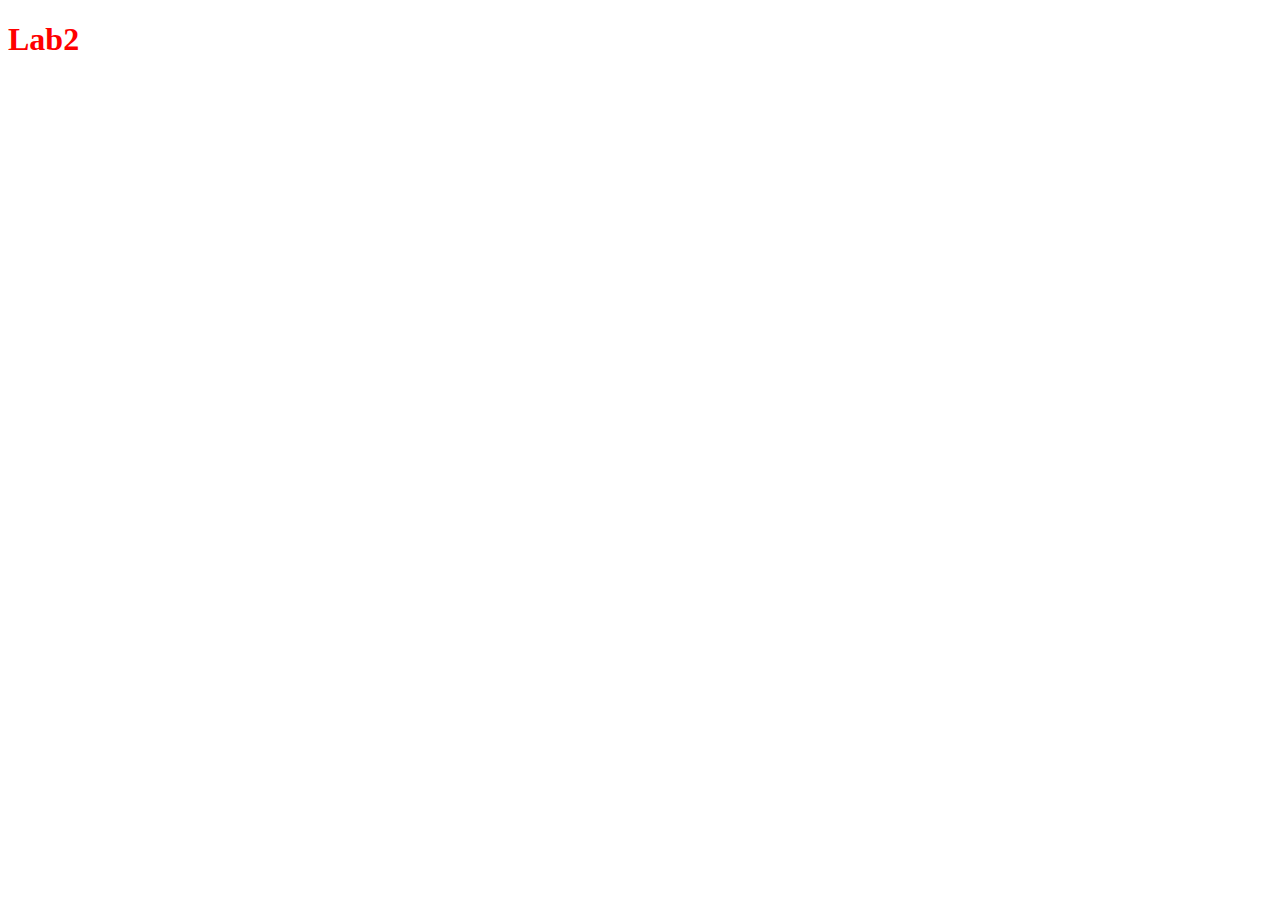
==== index.html @ 7f405ebb "lab2" ====
<!DOCTYPE html>
<html lang="en">
<head>
    <meta charset="UTF-8">
    <meta name="viewport" content="width=device-width, initial-scale=1.0">
    <title>Document</title>
</head>
<body>
    <h1>Lab2</h1>
</body>
<!-- <script src="./lab2.1.js"></script> -->
<!-- <script src="./lab2.2.js"></script> -->
<!-- <script src="./lab2.3.js"></script> -->
<script src="./lab2.4.js"></script>
</html>
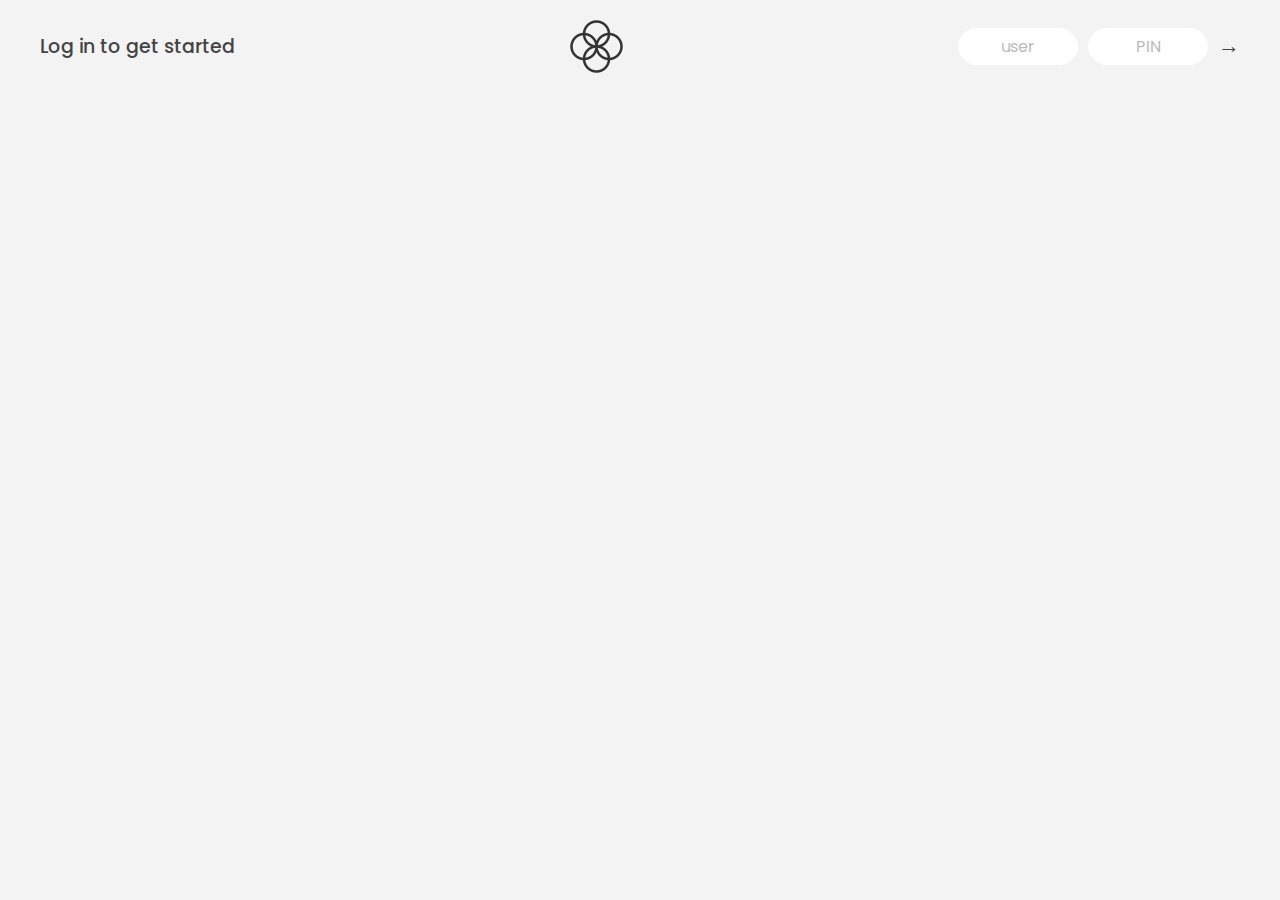
==== commit 930777f8: "lab3" ====
--- a/index.html
+++ b/index.html
@@ -1,15 +1,118 @@
 <!DOCTYPE html>
 <html lang="en">
+
 <head>
-    <meta charset="UTF-8">
-    <meta name="viewport" content="width=device-width, initial-scale=1.0">
-    <title>Document</title>
+    <meta charset="UTF-8" />
+    <meta name="viewport" content="width=device-width, initial-scale=1.0" />
+    <meta http-equiv="X-UA-Compatible" content="ie=edge" />
+    <link rel="shortcut icon" type="image/png" href="./img/icon.png" />
+
+    <link href="https://fonts.googleapis.com/css?family=Poppins:400,500,600&display=swap" rel="stylesheet" />
+
+    <link rel="stylesheet" href="./style.css" />
+    <title>Bankist</title>
 </head>
+
 <body>
-    <h1>Lab2</h1>
+    <!-- TOP NAVIGATION -->
+    <nav>
+        <p class="welcome">Log in to get started</p>
+        <img src="./img/logo.png" alt="Logo" class="logo" />
+        <form class="login">
+            <input type="text" placeholder="user" class="login__input login__input--user" />
+            <!-- In practice, use type="password" -->
+            <input type="text" placeholder="PIN" maxlength="4" class="login__input login__input--pin" />
+            <button class="login__btn">&rarr;</button>
+        </form>
+    </nav>
+
+    <main class="app">
+        <!-- BALANCE -->
+        <div class="balance">
+            <div>
+                <p class="balance__label">Current balance</p>
+                <p class="balance__date">
+                    As of <span class="date">05/03/2037</span>
+                </p>
+            </div>
+            <p class="balance__value">0000€</p>
+        </div>
+
+        <!-- MOVEMENTS -->
+        <div class="movements">
+            <div class="movements__row">
+                <div class="movements__type movements__type--deposit">2 deposit</div>
+                <div class="movements__date">3 days ago</div>
+                <div class="movements__value">4 000€</div>
+            </div>
+            <div class="movements__row">
+                <div class="movements__type movements__type--withdrawal">
+                    1 withdrawal
+                </div>
+                <div class="movements__date">24/01/2037</div>
+                <div class="movements__value">-378€</div>
+            </div>
+        </div>
+
+        <!-- SUMMARY -->
+        <div class="summary">
+            <p class="summary__label">In</p>
+            <p class="summary__value summary__value--in">0000€</p>
+            <p class="summary__label">Out</p>
+            <p class="summary__value summary__value--out">0000€</p>
+            <p class="summary__label">Interest</p>
+            <p class="summary__value summary__value--interest">0000€</p>
+            <button class="btn--sort">&downarrow; SORT</button>
+        </div>
+
+        <!-- OPERATION: TRANSFERS -->
+        <div class="operation operation--transfer">
+            <h2>Transfer money</h2>
+            <form class="form form--transfer">
+                <input type="text" class="form__input form__input--to" />
+                <input type="number" class="form__input form__input--amount" />
+                <button class="form__btn form__btn--transfer">&rarr;</button>
+                <label class="form__label">Transfer to</label>
+                <label class="form__label">Amount</label>
+            </form>
+        </div>
+
+        <!-- OPERATION: LOAN -->
+        <div class="operation operation--loan">
+            <h2>Request loan</h2>
+            <form class="form form--loan">
+                <input type="number" class="form__input form__input--loan-amount" />
+                <button class="form__btn form__btn--loan">&rarr;</button>
+                <label class="form__label form__label--loan">Amount</label>
+            </form>
+        </div>
+
+        <!-- OPERATION: CLOSE -->
+        <div class="operation operation--close">
+            <h2>Close account</h2>
+            <form class="form form--close">
+                <input type="text" class="form__input form__input--user" />
+                <input type="password" maxlength="6" class="form__input form__input--pin" />
+                <button class="form__btn form__btn--close">&rarr;</button>
+                <label class="form__label">Confirm user</label>
+                <label class="form__label">Confirm PIN</label>
+            </form>
+        </div>
+
+        <!-- LOGOUT TIMER -->
+        <p class="logout-timer">
+            You will be logged out in <span class="timer">05:00</span>
+        </p>
+    </main>
+
+    <!-- <footer>
+      &copy; by Jonas Schmedtmann. Don't claim as your own :)
+    </footer> -->
+
+    <script src="lab3-1.js"></script>
+    <!-- <script src="lab3-2.js"></script> -->
+    <!-- <script src="lab3-3.js"></script> -->
+    <script src="lab3-4.js"></script>
 </body>
-<!-- <script src="./lab2.1.js"></script> -->
-<!-- <script src="./lab2.2.js"></script> -->
-<!-- <script src="./lab2.3.js"></script> -->
-<script src="./lab2.4.js"></script>
+
 </html>--- a/style.css
+++ b/style.css
@@ -0,0 +1,299 @@
+/*
+ * Use this CSS to learn some intersting techniques,
+ * in case you're wondering how I built the UI.
+ * Have fun! 😁
+ */
+
+* {
+    margin: 0;
+    padding: 0;
+    box-sizing: inherit;
+}
+
+html {
+    font-size: 62.5%;
+    box-sizing: border-box;
+}
+
+body {
+    font-family: "Poppins", sans-serif;
+    color: #444;
+    background-color: #f3f3f3;
+    height: 100vh;
+    padding: 2rem;
+}
+
+nav {
+    display: flex;
+    justify-content: space-between;
+    align-items: center;
+    padding: 0 2rem;
+}
+
+.welcome {
+    font-size: 1.9rem;
+    font-weight: 500;
+}
+
+.logo {
+    height: 5.25rem;
+}
+
+.login {
+    display: flex;
+}
+
+.login__input {
+    border: none;
+    padding: 0.5rem 2rem;
+    font-size: 1.6rem;
+    font-family: inherit;
+    text-align: center;
+    width: 12rem;
+    border-radius: 10rem;
+    margin-right: 1rem;
+    color: inherit;
+    border: 1px solid #fff;
+    transition: all 0.3s;
+}
+
+.login__input:focus {
+    outline: none;
+    border: 1px solid #ccc;
+}
+
+.login__input::placeholder {
+    color: #bbb;
+}
+
+.login__btn {
+    border: none;
+    background: none;
+    font-size: 2.2rem;
+    color: inherit;
+    cursor: pointer;
+    transition: all 0.3s;
+}
+
+.login__btn:hover,
+.login__btn:focus,
+.btn--sort:hover,
+.btn--sort:focus {
+    outline: none;
+    color: #777;
+}
+
+/* MAIN */
+.app {
+    position: relative;
+    max-width: 100rem;
+    margin: 4rem auto;
+    display: grid;
+    grid-template-columns: 4fr 3fr;
+    grid-template-rows: auto repeat(3, 15rem) auto;
+    gap: 2rem;
+
+    /* NOTE This creates the fade in/out anumation */
+    opacity: 0;
+    transition: all 1s;
+}
+
+.balance {
+    grid-column: 1 / span 2;
+    display: flex;
+    align-items: flex-end;
+    justify-content: space-between;
+    margin-bottom: 2rem;
+}
+
+.balance__label {
+    font-size: 2.2rem;
+    font-weight: 500;
+    margin-bottom: -0.2rem;
+}
+
+.balance__date {
+    font-size: 1.4rem;
+    color: #888;
+}
+
+.balance__value {
+    font-size: 4.5rem;
+    font-weight: 400;
+}
+
+/* MOVEMENTS */
+.movements {
+    grid-row: 2 / span 3;
+    background-color: #fff;
+    border-radius: 1rem;
+    overflow: scroll;
+}
+
+.movements__row {
+    padding: 2.25rem 4rem;
+    display: flex;
+    align-items: center;
+    border-bottom: 1px solid #eee;
+}
+
+.movements__type {
+    font-size: 1.1rem;
+    text-transform: uppercase;
+    font-weight: 500;
+    color: #fff;
+    padding: 0.1rem 1rem;
+    border-radius: 10rem;
+    margin-right: 2rem;
+}
+
+.movements__date {
+    font-size: 1.1rem;
+    text-transform: uppercase;
+    font-weight: 500;
+    color: #666;
+}
+
+.movements__type--deposit {
+    background-image: linear-gradient(to top left, #39b385, #9be15d);
+}
+
+.movements__type--withdrawal {
+    background-image: linear-gradient(to top left, #e52a5a, #ff585f);
+}
+
+.movements__value {
+    font-size: 1.7rem;
+    margin-left: auto;
+}
+
+/* SUMMARY */
+.summary {
+    grid-row: 5 / 6;
+    display: flex;
+    align-items: baseline;
+    padding: 0 0.3rem;
+    margin-top: 1rem;
+}
+
+.summary__label {
+    font-size: 1.2rem;
+    font-weight: 500;
+    text-transform: uppercase;
+    margin-right: 0.8rem;
+}
+
+.summary__value {
+    font-size: 2.2rem;
+    margin-right: 2.5rem;
+}
+
+.summary__value--in,
+.summary__value--interest {
+    color: #66c873;
+}
+
+.summary__value--out {
+    color: #f5465d;
+}
+
+.btn--sort {
+    margin-left: auto;
+    border: none;
+    background: none;
+    font-size: 1.3rem;
+    font-weight: 500;
+    cursor: pointer;
+}
+
+/* OPERATIONS */
+.operation {
+    border-radius: 1rem;
+    padding: 3rem 4rem;
+    color: #333;
+}
+
+.operation--transfer {
+    background-image: linear-gradient(to top left, #ffb003, #ffcb03);
+}
+
+.operation--loan {
+    background-image: linear-gradient(to top left, #39b385, #9be15d);
+}
+
+.operation--close {
+    background-image: linear-gradient(to top left, #e52a5a, #ff585f);
+}
+
+h2 {
+    margin-bottom: 1.5rem;
+    font-size: 1.7rem;
+    font-weight: 600;
+    color: #333;
+}
+
+.form {
+    display: grid;
+    grid-template-columns: 2.5fr 2.5fr 1fr;
+    grid-template-rows: auto auto;
+    gap: 0.4rem 1rem;
+}
+
+/* Exceptions for interst */
+.form.form--loan {
+    grid-template-columns: 2.5fr 1fr 2.5fr;
+}
+
+.form__label--loan {
+    grid-row: 2;
+}
+
+/* End exceptions */
+
+.form__input {
+    width: 100%;
+    border: none;
+    background-color: rgba(255, 255, 255, 0.4);
+    font-family: inherit;
+    font-size: 1.5rem;
+    text-align: center;
+    color: #333;
+    padding: 0.3rem 1rem;
+    border-radius: 0.7rem;
+    transition: all 0.3s;
+}
+
+.form__input:focus {
+    outline: none;
+    background-color: rgba(255, 255, 255, 0.6);
+}
+
+.form__label {
+    font-size: 1.3rem;
+    text-align: center;
+}
+
+.form__btn {
+    border: none;
+    border-radius: 0.7rem;
+    font-size: 1.8rem;
+    background-color: #fff;
+    cursor: pointer;
+    transition: all 0.3s;
+}
+
+.form__btn:focus {
+    outline: none;
+    background-color: rgba(255, 255, 255, 0.8);
+}
+
+.logout-timer {
+    padding: 0 0.3rem;
+    margin-top: 1.9rem;
+    text-align: right;
+    font-size: 1.25rem;
+}
+
+.timer {
+    font-weight: 600;
+}   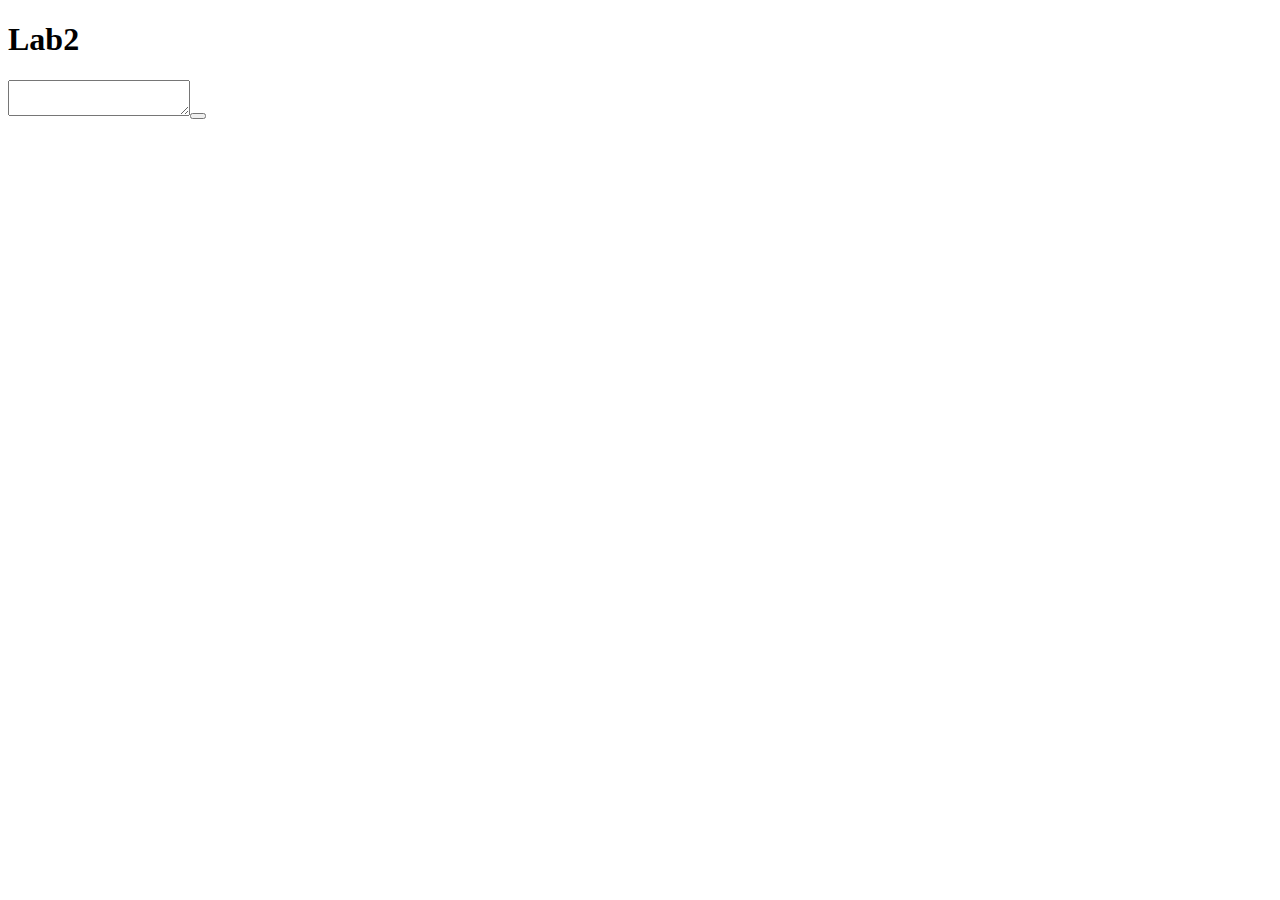
==== commit ddfea96a: "lab3" ====
--- a/index.html
+++ b/index.html
@@ -1,118 +1,15 @@
 <!DOCTYPE html>
 <html lang="en">
-
 <head>
-    <meta charset="UTF-8" />
-    <meta name="viewport" content="width=device-width, initial-scale=1.0" />
-    <meta http-equiv="X-UA-Compatible" content="ie=edge" />
-    <link rel="shortcut icon" type="image/png" href="./img/icon.png" />
-
-    <link href="https://fonts.googleapis.com/css?family=Poppins:400,500,600&display=swap" rel="stylesheet" />
-
-    <link rel="stylesheet" href="./style.css" />
-    <title>Bankist</title>
+    <meta charset="UTF-8">
+    <meta name="viewport" content="width=device-width, initial-scale=1.0">
+    <title>Document</title>
 </head>
-
 <body>
-    <!-- TOP NAVIGATION -->
-    <nav>
-        <p class="welcome">Log in to get started</p>
-        <img src="./img/logo.png" alt="Logo" class="logo" />
-        <form class="login">
-            <input type="text" placeholder="user" class="login__input login__input--user" />
-            <!-- In practice, use type="password" -->
-            <input type="text" placeholder="PIN" maxlength="4" class="login__input login__input--pin" />
-            <button class="login__btn">&rarr;</button>
-        </form>
-    </nav>
-
-    <main class="app">
-        <!-- BALANCE -->
-        <div class="balance">
-            <div>
-                <p class="balance__label">Current balance</p>
-                <p class="balance__date">
-                    As of <span class="date">05/03/2037</span>
-                </p>
-            </div>
-            <p class="balance__value">0000€</p>
-        </div>
-
-        <!-- MOVEMENTS -->
-        <div class="movements">
-            <div class="movements__row">
-                <div class="movements__type movements__type--deposit">2 deposit</div>
-                <div class="movements__date">3 days ago</div>
-                <div class="movements__value">4 000€</div>
-            </div>
-            <div class="movements__row">
-                <div class="movements__type movements__type--withdrawal">
-                    1 withdrawal
-                </div>
-                <div class="movements__date">24/01/2037</div>
-                <div class="movements__value">-378€</div>
-            </div>
-        </div>
-
-        <!-- SUMMARY -->
-        <div class="summary">
-            <p class="summary__label">In</p>
-            <p class="summary__value summary__value--in">0000€</p>
-            <p class="summary__label">Out</p>
-            <p class="summary__value summary__value--out">0000€</p>
-            <p class="summary__label">Interest</p>
-            <p class="summary__value summary__value--interest">0000€</p>
-            <button class="btn--sort">&downarrow; SORT</button>
-        </div>
-
-        <!-- OPERATION: TRANSFERS -->
-        <div class="operation operation--transfer">
-            <h2>Transfer money</h2>
-            <form class="form form--transfer">
-                <input type="text" class="form__input form__input--to" />
-                <input type="number" class="form__input form__input--amount" />
-                <button class="form__btn form__btn--transfer">&rarr;</button>
-                <label class="form__label">Transfer to</label>
-                <label class="form__label">Amount</label>
-            </form>
-        </div>
-
-        <!-- OPERATION: LOAN -->
-        <div class="operation operation--loan">
-            <h2>Request loan</h2>
-            <form class="form form--loan">
-                <input type="number" class="form__input form__input--loan-amount" />
-                <button class="form__btn form__btn--loan">&rarr;</button>
-                <label class="form__label form__label--loan">Amount</label>
-            </form>
-        </div>
-
-        <!-- OPERATION: CLOSE -->
-        <div class="operation operation--close">
-            <h2>Close account</h2>
-            <form class="form form--close">
-                <input type="text" class="form__input form__input--user" />
-                <input type="password" maxlength="6" class="form__input form__input--pin" />
-                <button class="form__btn form__btn--close">&rarr;</button>
-                <label class="form__label">Confirm user</label>
-                <label class="form__label">Confirm PIN</label>
-            </form>
-        </div>
-
-        <!-- LOGOUT TIMER -->
-        <p class="logout-timer">
-            You will be logged out in <span class="timer">05:00</span>
-        </p>
-    </main>
-
-    <!-- <footer>
-      &copy; by Jonas Schmedtmann. Don't claim as your own :)
-    </footer> -->
-
-    <script src="lab3-1.js"></script>
-    <!-- <script src="lab3-2.js"></script> -->
-    <!-- <script src="lab3-3.js"></script> -->
-    <script src="lab3-4.js"></script>
+    <h1>Lab2</h1>
 </body>
-
+<!-- <script src="./lab2.1.js"></script> -->
+<script src="./lab2.2.js"></script>
+<!-- <script src="./lab2.3.js"></script> -->
+<!-- <script src="./lab2.4.js"></script> -->
 </html>